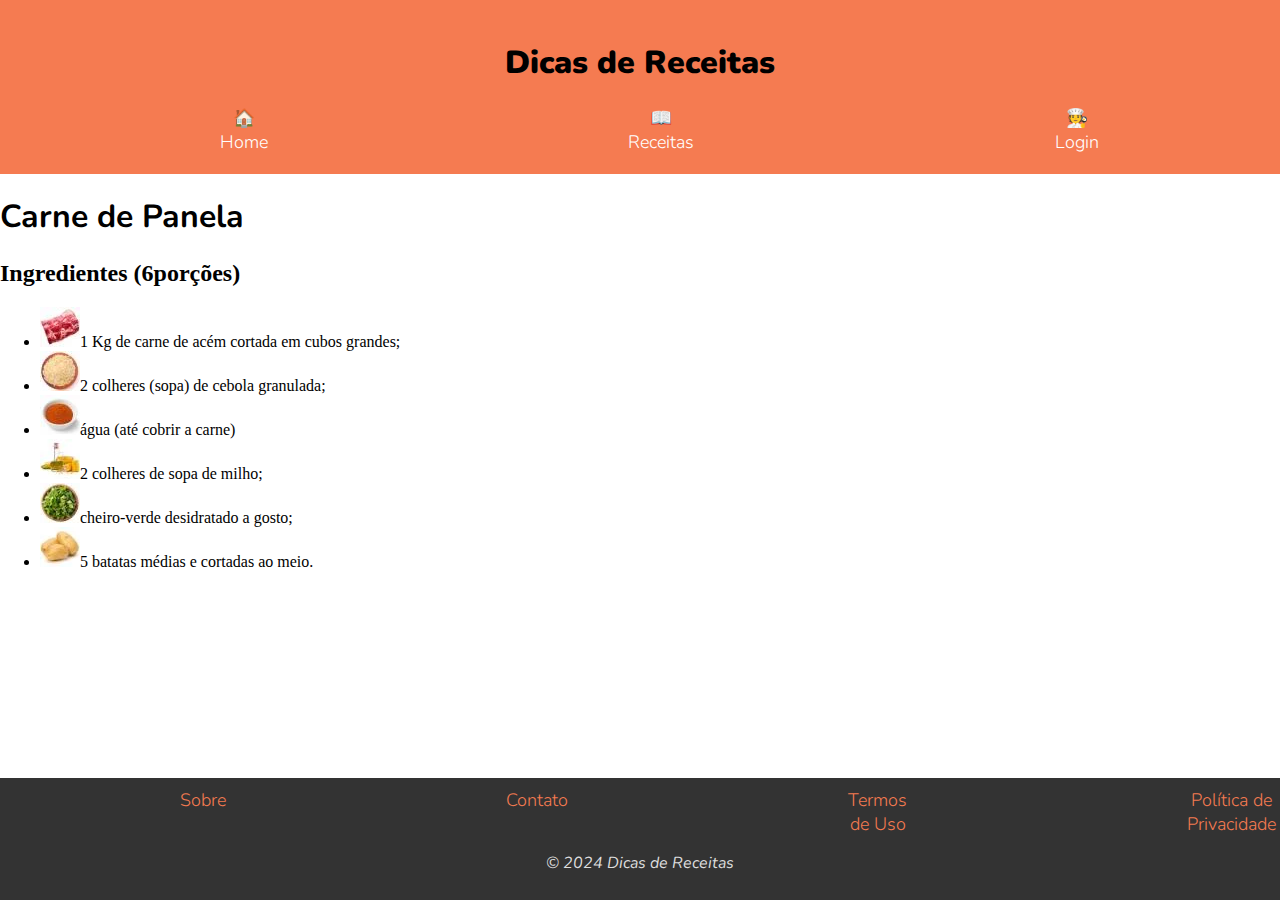
==== carnepanela.html @ 0d8d4045 "aaa" ====
<!DOCTYPE html>
<html lang="pt-br">
<head>
    <meta charset="UTF-8">
    <meta name="viewport" content="width=device-width, initial-scale=1.0">
    <title>Carne de Panela</title>
    <link rel="stylesheet" href="css/receitas.css">
</head>
<body>
    <section class="all">
        <header>
            <div class="container">
                <h1>Dicas de Receitas</h1>
                <div id="aba">
                    <nav>
                        <ul class="inline-list">    
                            <li><a href="">🏠Home</a></li>
                            <li><a href="#">📖Receitas</a></li>
                            <li><a href="login.html">🧑‍🍳Login</a></li>
                        </ul>
                    </nav>
                </div>
            </div>
        </header>

<div class="Receita">
    <h1>Carne de Panela</h1>
    <section class="recipe-items">
        <h2>Ingredientes (6porções)</h2>
        <section class="items"><ul>
            <li><img src="assets/acem.webp" alt="carne" class="food"><span>1 Kg de carne de acém cortada em cubos grandes;</span></li>
            <li> <img src="assets/cebola-granulada.webp" alt="cebola" class="food"><span>2 colheres (sopa) de cebola granulada;</span></li>
            <li><img src="assets/colorau.webp" alt="colarau" class="food"><span>água (até cobrir a carne)</span></li>
            <li><img src="assets/oleo-de-milho.webp" alt="óleo de milho" class="food"><span>2 colheres de sopa de milho;</span></li>
            <li><img src="assets/cheiro-verde.webp" alt="cheiro verde"><span>cheiro-verde desidratado a gosto;</span></li>
            <li><img src="assets/batata.webp" alt="batata"><span>5 batatas médias e cortadas ao meio.</span></li>
        </ul>
    </section>
        
    </section>

</div>
        <footer>
            <div class="container">
                <ul class="inline-list1">
                    <li><a href="#">Sobre</a></li>
                    <li><a href="#">Contato</a></li>
                    <li><a href="#">Termos de Uso</a></li>
                    <li><a href="#">Política de Privacidade</a></li>
                </ul>
                <p class="footer">&copy; 2024 Dicas de Receitas</p>
            </div>
        </footer>
        </section>
</body>
</html>
---- css/receitas.css ----
@font-face {
    font-family: "Nunito-Black";
    src: url(Nunito/Nunito-Black.ttf);
}

@font-face {
    font-family: "Nunito-Bold";
    src: url(Nunito/Nunito-Bold.ttf);
}

@font-face {
    font-family: "Nunito-ExtraBold";
    src: url(Nunito/Nunito-ExtraBold.ttf);
}

@font-face {
    font-family: "Nunito-Italic";
    src: url(Nunito/Nunito-Italic.ttf);
}

@font-face {
    font-family: "Nunito-Light";
    src: url(Nunito/Nunito-Light.ttf);
}

@font-face {
    font-family: "Nunito-Medium";
    src: url(Nunito/Nunito-Medium.ttf);
}

@font-face {
    font-family: "Nunito-Regular";
    src: url(Nunito/Nunito-Regular.ttf);
}

body {
    background-color: white;
    margin: 0;
    padding: 0;
}

header {
    margin: 0;
    text-align: center;
    background-color: #F57B51;
    padding: 20px 0;


}

header h1 {
    font-family: "Nunito-Black";
    font-size: xx-large;
}

div#aba {

    text-align: center;
    border-radius: 30px;

}


.inline-list {
    list-style-type: none;
    margin: 0;
    display: flex;

    a {
        text-decoration: none;
        color: white;
        font-size: large;
        font-family: "Nunito-Light";
    }

}

.inline-list li {
    padding: 0 180px;

}

.Receita h1 {
    font-family: "Nunito-Bold";
}















footer {
    text-align: center;
    padding: 10px 0;
    bottom: 0;
    width: 100%;
    background: #333;
    color: #ddd;
    position: absolute;

}

footer p {
    font-family: "Nunito-Italic";
}

.inline-list1 {
    list-style-type: none;
    margin: 0;
    display: flex;

    a {
        text-decoration: none;
        color: #F57B51;
        font-size: large;
        font-family: "Nunito-Light"
    }

}

.inline-list1 li {
    padding: 0 140px;
    /* Aplica padding horizontal aos itens da lista */
}
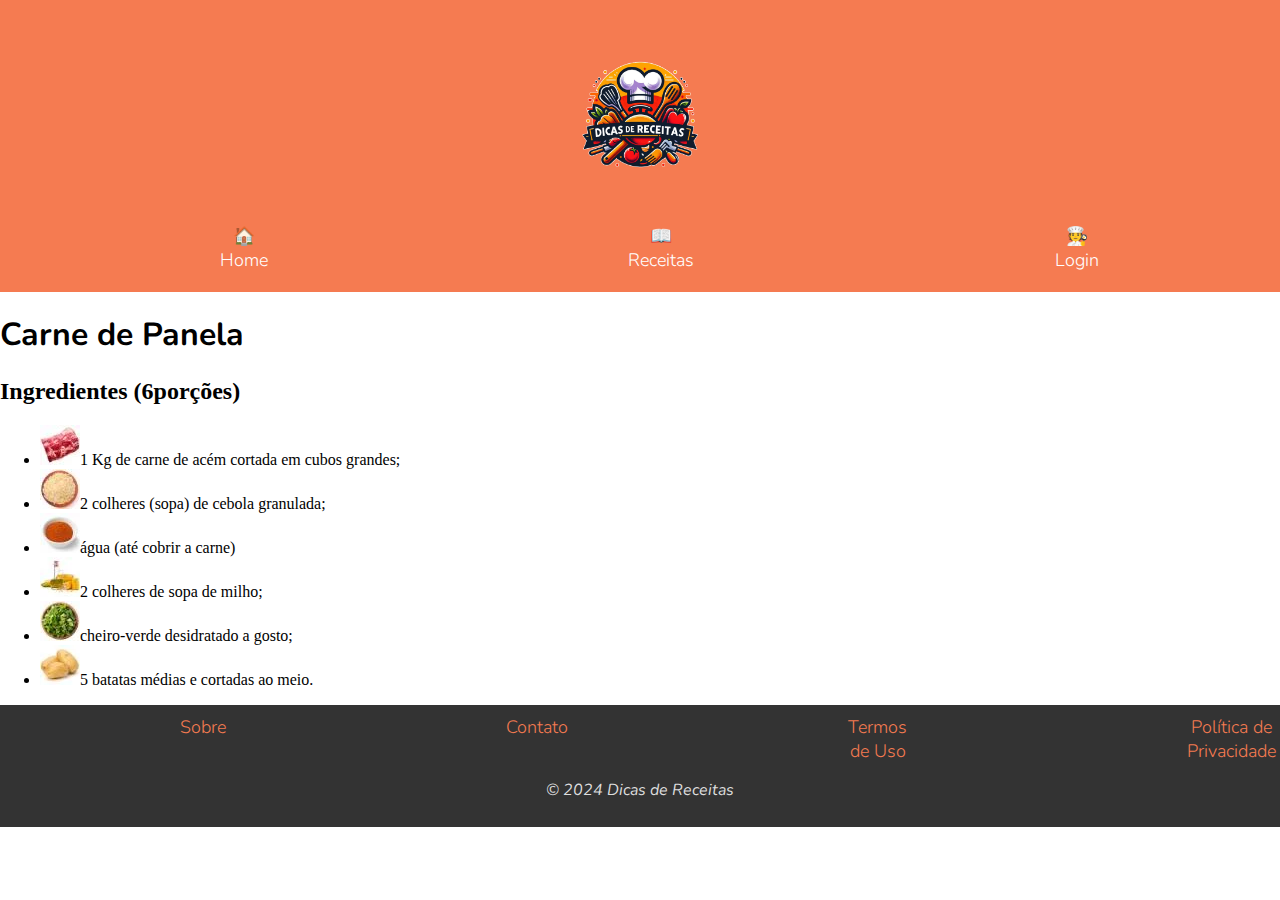
==== commit bb237bd5: "logo" ====
--- a/carnepanela.html
+++ b/carnepanela.html
@@ -1,20 +1,22 @@
 <!DOCTYPE html>
 <html lang="pt-br">
+
 <head>
     <meta charset="UTF-8">
     <meta name="viewport" content="width=device-width, initial-scale=1.0">
     <title>Carne de Panela</title>
     <link rel="stylesheet" href="css/receitas.css">
 </head>
+
 <body>
     <section class="all">
         <header>
             <div class="container">
-                <h1>Dicas de Receitas</h1>
+                <h1><img src="assets/Com contorno.png" alt="" width="150px" height="150px"></h1>
                 <div id="aba">
                     <nav>
-                        <ul class="inline-list">    
-                            <li><a href="">🏠Home</a></li>
+                        <ul class="inline-list">
+                            <li><a href="index.html">🏠Home</a></li>
                             <li><a href="#">📖Receitas</a></li>
                             <li><a href="login.html">🧑‍🍳Login</a></li>
                         </ul>
@@ -23,23 +25,30 @@
             </div>
         </header>
 
-<div class="Receita">
-    <h1>Carne de Panela</h1>
-    <section class="recipe-items">
-        <h2>Ingredientes (6porções)</h2>
-        <section class="items"><ul>
-            <li><img src="assets/acem.webp" alt="carne" class="food"><span>1 Kg de carne de acém cortada em cubos grandes;</span></li>
-            <li> <img src="assets/cebola-granulada.webp" alt="cebola" class="food"><span>2 colheres (sopa) de cebola granulada;</span></li>
-            <li><img src="assets/colorau.webp" alt="colarau" class="food"><span>água (até cobrir a carne)</span></li>
-            <li><img src="assets/oleo-de-milho.webp" alt="óleo de milho" class="food"><span>2 colheres de sopa de milho;</span></li>
-            <li><img src="assets/cheiro-verde.webp" alt="cheiro verde"><span>cheiro-verde desidratado a gosto;</span></li>
-            <li><img src="assets/batata.webp" alt="batata"><span>5 batatas médias e cortadas ao meio.</span></li>
-        </ul>
-    </section>
-        
-    </section>
+        <div class="Receita">
+            <h1>Carne de Panela</h1>
+            <section class="recipe-items">
+                <h2>Ingredientes (6porções)</h2>
+                <section class="items">
+                    <ul>
+                        <li><img src="assets/acem.webp" alt="carne" class="food"><span>1 Kg de carne de acém cortada em
+                                cubos grandes;</span></li>
+                        <li> <img src="assets/cebola-granulada.webp" alt="cebola" class="food"><span>2 colheres (sopa)
+                                de cebola granulada;</span></li>
+                        <li><img src="assets/colorau.webp" alt="colarau" class="food"><span>água (até cobrir a
+                                carne)</span></li>
+                        <li><img src="assets/oleo-de-milho.webp" alt="óleo de milho" class="food"><span>2 colheres de
+                                sopa de milho;</span></li>
+                        <li><img src="assets/cheiro-verde.webp" alt="cheiro verde"><span>cheiro-verde desidratado a
+                                gosto;</span></li>
+                        <li><img src="assets/batata.webp" alt="batata"><span>5 batatas médias e cortadas ao meio.</span>
+                        </li>
+                    </ul>
+                </section>
 
-</div>
+            </section>
+
+        </div>
         <footer>
             <div class="container">
                 <ul class="inline-list1">
@@ -51,6 +60,7 @@
                 <p class="footer">&copy; 2024 Dicas de Receitas</p>
             </div>
         </footer>
-        </section>
+    </section>
 </body>
+
 </html>--- a/css/receitas.css
+++ b/css/receitas.css
@@ -105,7 +105,7 @@
     width: 100%;
     background: #333;
     color: #ddd;
-    position: absolute;
+    position: relative;
 
 }
 
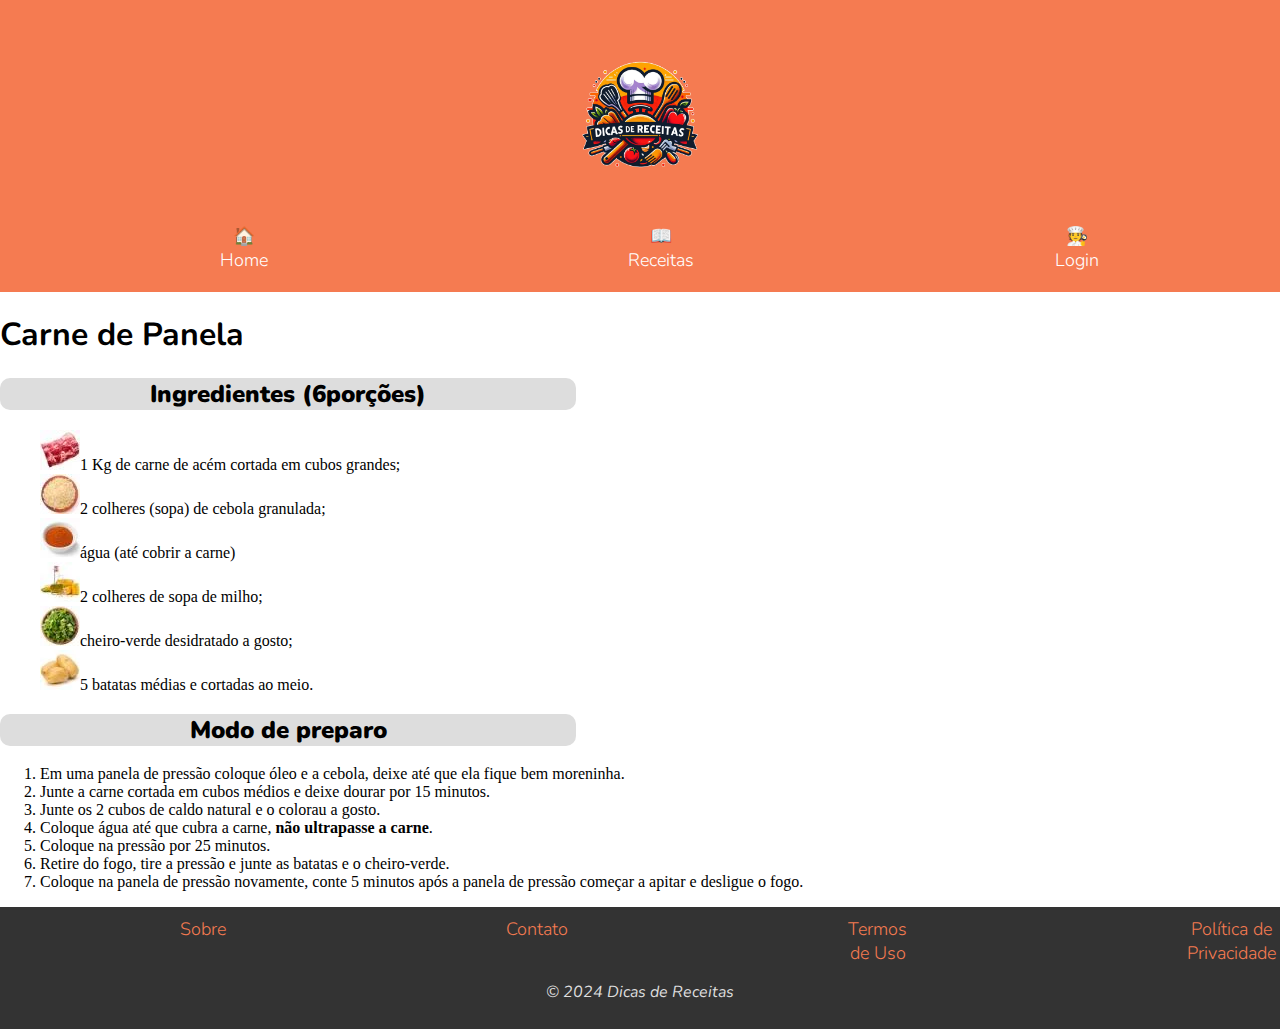
==== commit fcd35933: "etapas de preparo" ====
--- a/carnepanela.html
+++ b/carnepanela.html
@@ -6,6 +6,7 @@
     <meta name="viewport" content="width=device-width, initial-scale=1.0">
     <title>Carne de Panela</title>
     <link rel="stylesheet" href="css/receitas.css">
+    <link rel="shortcut icon" href="assets/ico.ico" type="image/x-icon">
 </head>
 
 <body>
@@ -27,27 +28,44 @@
 
         <div class="Receita">
             <h1>Carne de Panela</h1>
-            <section class="recipe-items">
-                <h2>Ingredientes (6porções)</h2>
-                <section class="items">
-                    <ul>
-                        <li><img src="assets/acem.webp" alt="carne" class="food"><span>1 Kg de carne de acém cortada em
-                                cubos grandes;</span></li>
-                        <li> <img src="assets/cebola-granulada.webp" alt="cebola" class="food"><span>2 colheres (sopa)
-                                de cebola granulada;</span></li>
-                        <li><img src="assets/colorau.webp" alt="colarau" class="food"><span>água (até cobrir a
-                                carne)</span></li>
-                        <li><img src="assets/oleo-de-milho.webp" alt="óleo de milho" class="food"><span>2 colheres de
-                                sopa de milho;</span></li>
-                        <li><img src="assets/cheiro-verde.webp" alt="cheiro verde"><span>cheiro-verde desidratado a
-                                gosto;</span></li>
-                        <li><img src="assets/batata.webp" alt="batata"><span>5 batatas médias e cortadas ao meio.</span>
-                        </li>
-                    </ul>
-                </section>
-
+            
+       <section class="recipe">
+        <section class="recipe-items">
+            <h2>Ingredientes (6porções)</h2>
+            <div class="items">
+                <ul>
+                    <li><img src="assets/acem.webp" alt="carne" class="food"><span>1 Kg de carne de acém cortada em
+                            cubos grandes;</span></li>
+                    <li> <img src="assets/cebola-granulada.webp" alt="cebola" class="food"><span>2 colheres (sopa)
+                            de cebola granulada;</span></li>
+                    <li><img src="assets/colorau.webp" alt="colarau" class="food"><span>água (até cobrir a
+                            carne)</span></li>
+                    <li><img src="assets/oleo-de-milho.webp" alt="óleo de milho" class="food"><span>2 colheres de
+                            sopa de milho;</span></li>
+                    <li><img src="assets/cheiro-verde.webp" alt="cheiro verde"><span>cheiro-verde desidratado a
+                            gosto;</span></li>
+                    <li><img src="assets/batata.webp" alt="batata"><span>5 batatas médias e cortadas ao meio.</span>
+                    </li>
+                </ul>
+            </div>
+            <section class="steps">
+                <h2>Modo de preparo</h2>
+                <div>
+                    <ol>
+                        <li>Em uma panela de pressão coloque óleo e a cebola, deixe até que ela fique bem moreninha.</li>
+                        <li>Junte a carne cortada em cubos médios e deixe dourar por 15 minutos.</li>   
+                        <li>Junte os 2 cubos de caldo natural e o colorau a gosto.</li>
+                        <li>Coloque água até que cubra a carne, <b>não ultrapasse a carne</b>.</li>
+                        <li>Coloque na pressão por 25 minutos.</li>
+                        <li>Retire do fogo, tire a pressão e junte as batatas e o cheiro-verde. </li>
+                        <li>Coloque na panela de pressão novamente, conte 5 minutos após a panela de pressão começar a apitar e desligue o fogo.</li>
+                    </ol>
+                </div>
             </section>
 
+        </section>
+
+       </section>
         </div>
         <footer>
             <div class="container">
--- a/css/receitas.css
+++ b/css/receitas.css
@@ -84,6 +84,18 @@
     font-family: "Nunito-Bold";
 }
 
+.recipe-items h2{
+    font-family: "Nunito-Black";
+    background-color: #ddd;
+    width: 45%;
+ border-radius: 10px;
+ text-align: center;
+}
+ul{
+    list-style: none;
+    
+    
+}
 
 
 
@@ -106,8 +118,7 @@
     background: #333;
     color: #ddd;
     position: relative;
-
-}
+  }
 
 footer p {
     font-family: "Nunito-Italic";
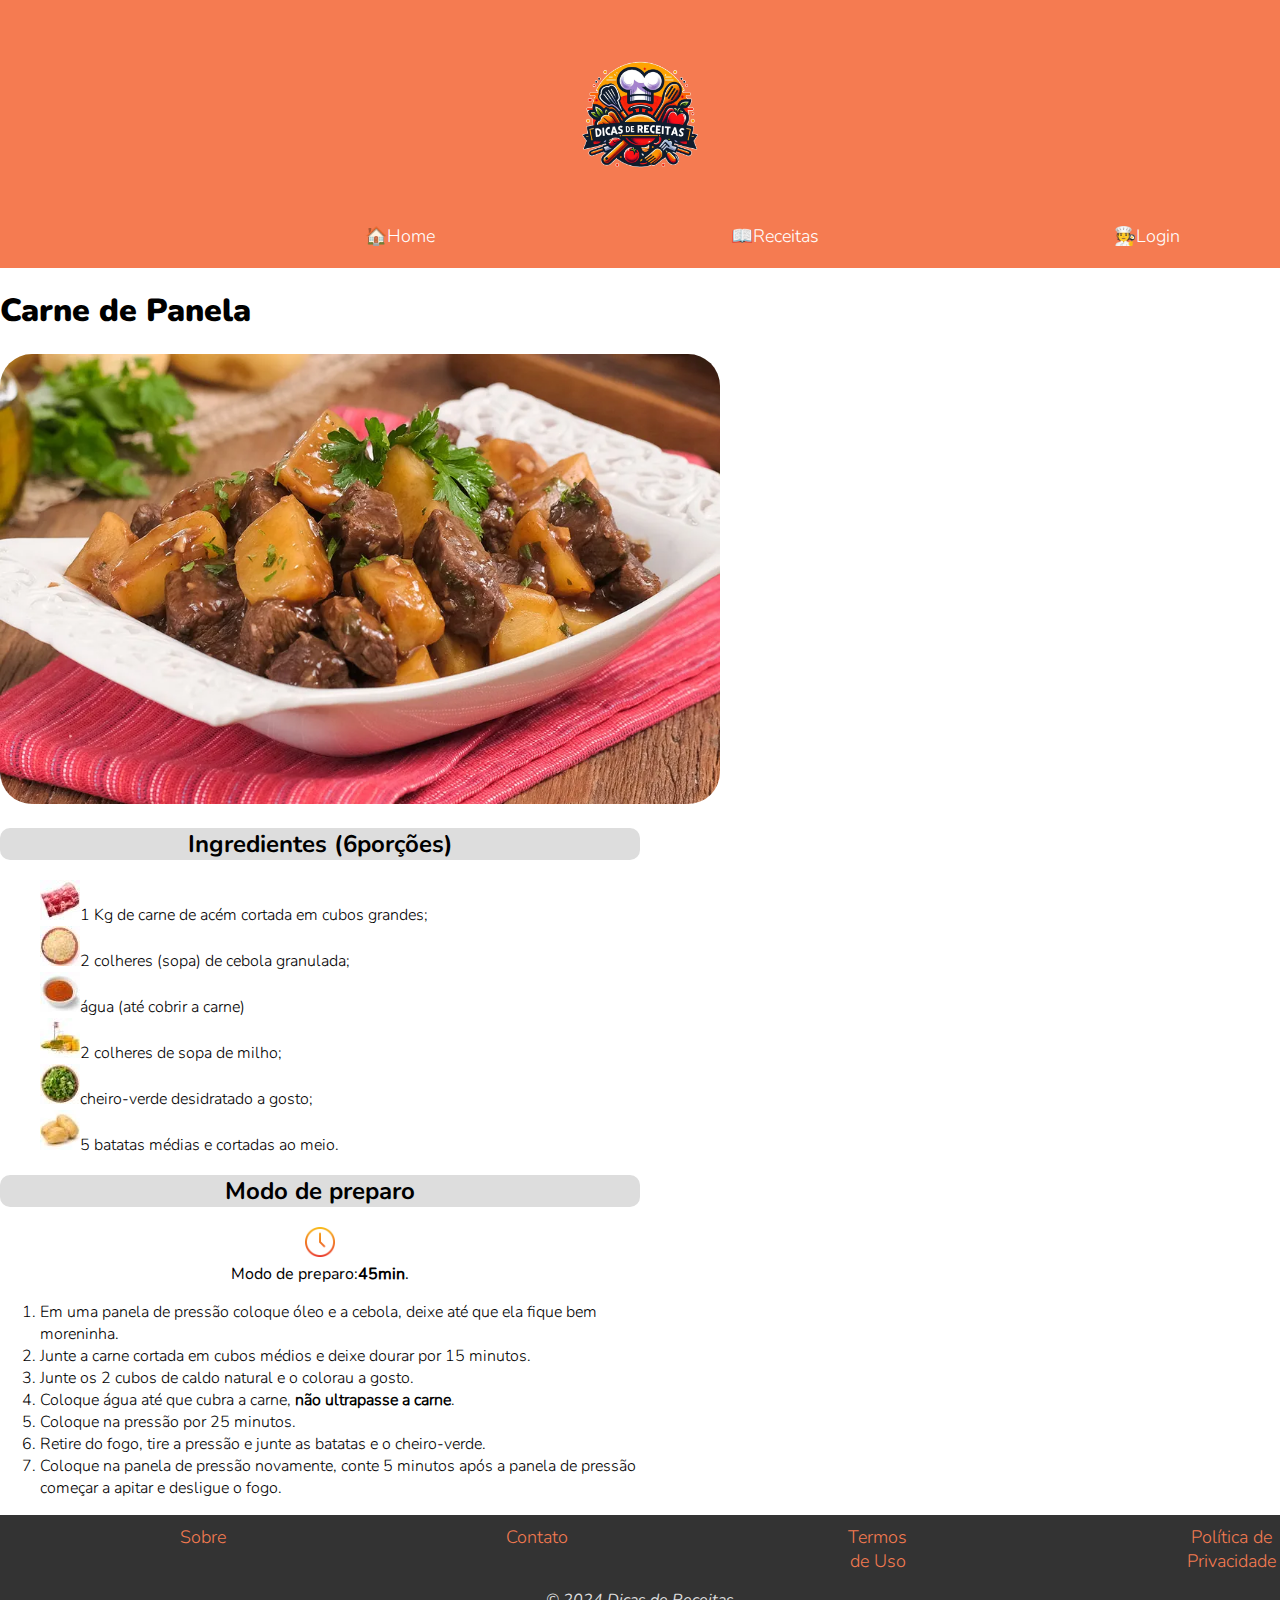
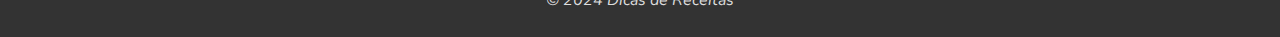
==== commit 672b6a9b: "att" ====
--- a/carnepanela.html
+++ b/carnepanela.html
@@ -28,44 +28,54 @@
 
         <div class="Receita">
             <h1>Carne de Panela</h1>
-            
-       <section class="recipe">
-        <section class="recipe-items">
-            <h2>Ingredientes (6porções)</h2>
-            <div class="items">
-                <ul>
-                    <li><img src="assets/acem.webp" alt="carne" class="food"><span>1 Kg de carne de acém cortada em
-                            cubos grandes;</span></li>
-                    <li> <img src="assets/cebola-granulada.webp" alt="cebola" class="food"><span>2 colheres (sopa)
-                            de cebola granulada;</span></li>
-                    <li><img src="assets/colorau.webp" alt="colarau" class="food"><span>água (até cobrir a
-                            carne)</span></li>
-                    <li><img src="assets/oleo-de-milho.webp" alt="óleo de milho" class="food"><span>2 colheres de
-                            sopa de milho;</span></li>
-                    <li><img src="assets/cheiro-verde.webp" alt="cheiro verde"><span>cheiro-verde desidratado a
-                            gosto;</span></li>
-                    <li><img src="assets/batata.webp" alt="batata"><span>5 batatas médias e cortadas ao meio.</span>
-                    </li>
-                </ul>
-            </div>
-            <section class="steps">
-                <h2>Modo de preparo</h2>
-                <div>
-                    <ol>
-                        <li>Em uma panela de pressão coloque óleo e a cebola, deixe até que ela fique bem moreninha.</li>
-                        <li>Junte a carne cortada em cubos médios e deixe dourar por 15 minutos.</li>   
-                        <li>Junte os 2 cubos de caldo natural e o colorau a gosto.</li>
-                        <li>Coloque água até que cubra a carne, <b>não ultrapasse a carne</b>.</li>
-                        <li>Coloque na pressão por 25 minutos.</li>
-                        <li>Retire do fogo, tire a pressão e junte as batatas e o cheiro-verde. </li>
-                        <li>Coloque na panela de pressão novamente, conte 5 minutos após a panela de pressão começar a apitar e desligue o fogo.</li>
-                    </ol>
-                </div>
+            <img src="assets/carne-de-panela-com-batatas.webp" alt="Carne com batatas"
+            id="carneB">
+
+            <section class="recipe">
+
+                <section class="recipe-items">
+                    <h2>Ingredientes (6porções)</h2>
+                    <div class="items">
+                        <ul>
+                            <li><img src="assets/acem.webp" alt="carne" class="food"><span>1 Kg de carne de acém cortada
+                                    em
+                                    cubos grandes;</span></li>
+                            <li> <img src="assets/cebola-granulada.webp" alt="cebola" class="food"><span>2 colheres
+                                    (sopa)
+                                    de cebola granulada;</span></li>
+                            <li><img src="assets/colorau.webp" alt="colarau" class="food"><span>água (até cobrir a
+                                    carne)</span></li>
+                            <li><img src="assets/oleo-de-milho.webp" alt="óleo de milho" class="food"><span>2 colheres
+                                    de
+                                    sopa de milho;</span></li>
+                            <li><img src="assets/cheiro-verde.webp" alt="cheiro verde"><span>cheiro-verde desidratado a
+                                    gosto;</span></li>
+                            <li><img src="assets/batata.webp" alt="batata"><span>5 batatas médias e cortadas ao
+                                    meio.</span>
+                            </li>
+                        </ul>
+                    </div>
+                    <section class="steps">
+                        <h2>Modo de preparo</h2>
+                        
+                        <p><img src="assets/relogio.png" alt="Icone relógio" id="relogio"><br>Modo de preparo:<b>45min</b>.</p>
+                        <ol>
+                            <li>Em uma panela de pressão coloque óleo e a cebola, deixe até que ela fique bem
+                                moreninha.</li>
+                            <li>Junte a carne cortada em cubos médios e deixe dourar por 15 minutos.</li>
+                            <li>Junte os 2 cubos de caldo natural e o colorau a gosto.</li>
+                            <li>Coloque água até que cubra a carne, <b>não ultrapasse a carne</b>.</li>
+                            <li>Coloque na pressão por 25 minutos.</li>
+                            <li>Retire do fogo, tire a pressão e junte as batatas e o cheiro-verde. </li>
+                            <li>Coloque na panela de pressão novamente, conte 5 minutos após a panela de pressão
+                                começar a apitar e desligue o fogo.</li>
+                        </ol>
+
+                    </section>
+
+                </section>
+
             </section>
-
-        </section>
-
-       </section>
         </div>
         <footer>
             <div class="container">
--- a/css/receitas.css
+++ b/css/receitas.css
@@ -44,8 +44,6 @@
     text-align: center;
     background-color: #F57B51;
     padding: 20px 0;
-
-
 }
 
 header h1 {
@@ -54,61 +52,70 @@
 }
 
 div#aba {
-
     text-align: center;
     border-radius: 30px;
-
-}
-
+    padding-left: 225px;
+}
 
 .inline-list {
     list-style-type: none;
     margin: 0;
     display: flex;
-
-    a {
-        text-decoration: none;
-        color: white;
-        font-size: large;
-        font-family: "Nunito-Light";
-    }
-
+}
+
+.inline-list a {
+    text-decoration: none;
+    color: white;
+    font-size: large;
+    font-family: "Nunito-Light";
+}
+
+#carneB {
+    height: 450px;
+    border-radius: 32px;
+}
+
+.recipe {
+    width: 45%;
 }
 
 .inline-list li {
     padding: 0 180px;
-
-}
-
-.Receita h1 {
+}
+
+h1 {
+    font-family: "Nunito-Black";
+}
+
+h2 {
     font-family: "Nunito-Bold";
-}
-
-.recipe-items h2{
-    font-family: "Nunito-Black";
     background-color: #ddd;
-    width: 45%;
- border-radius: 10px;
- text-align: center;
-}
-ul{
+    width: 100%;
+    border-radius: 10px;
+    text-align: center;
+}
+
+ul {
     list-style: none;
-    
-    
-}
-
-
-
-
-
-
-
-
-
-
-
-
-
+    font-family: "Nunito-Light";
+}
+
+ol {
+    font-family: "Nunito-Light";
+}
+
+#relogio {
+    height: 30px;
+}
+
+.steps {
+    width: 100%;
+}
+
+.steps p {
+    text-align: center;
+    font-family: "Nunito-Regular";
+}
 
 footer {
     text-align: center;
@@ -118,7 +125,7 @@
     background: #333;
     color: #ddd;
     position: relative;
-  }
+}
 
 footer p {
     font-family: "Nunito-Italic";
@@ -128,17 +135,85 @@
     list-style-type: none;
     margin: 0;
     display: flex;
-
-    a {
-        text-decoration: none;
-        color: #F57B51;
-        font-size: large;
-        font-family: "Nunito-Light"
-    }
-
+}
+
+.inline-list1 a {
+    text-decoration: none;
+    color: #F57B51;
+    font-size: large;
+    font-family: "Nunito-Light";
 }
 
 .inline-list1 li {
     padding: 0 140px;
-    /* Aplica padding horizontal aos itens da lista */
-}+}
+
+/* Media Queries */
+
+@media (max-width: 450px) {
+    .inline-list, .inline-list1 {
+        flex-direction: column;
+        align-items: center;
+    }
+    .inline-list li, .inline-list1 li {
+        padding: 10px 0;
+    }
+    div#aba {
+        padding-left: 0;
+    }
+    .recipe {
+        width: 100%;
+    }
+}
+
+@media (min-width: 451px) and (max-width: 700px) {
+    .inline-list, .inline-list1 {
+        flex-direction: column;
+        align-items: center;
+    }
+    .inline-list li, .inline-list1 li {
+        padding: 15px 0;
+    }
+    div#aba {
+        padding-left: 0;
+    }
+    .recipe {
+        width: 80%;
+    }
+}
+
+@media (min-width: 701px) and (max-width: 1200px) {
+    .inline-list {
+        justify-content: space-around;
+    }
+    .inline-list li {
+        padding: 0 60px;
+    }
+    .recipe {
+        width: 60%;
+    }
+}
+
+@media (min-width: 1201px) and (max-width: 1398px) {
+    .inline-list {
+        justify-content: space-between;
+    }
+    .inline-list li {
+        padding: 0 100px;
+    }
+    .recipe {
+        width: 50%;
+    }
+}
+
+@media (min-width: 1399px) {
+    .inline-list {
+        justify-content: space-between;
+    }
+    .inline-list li {
+        padding: 0 180px;
+    }
+    .recipe {
+        width: 45%;
+    }
+}
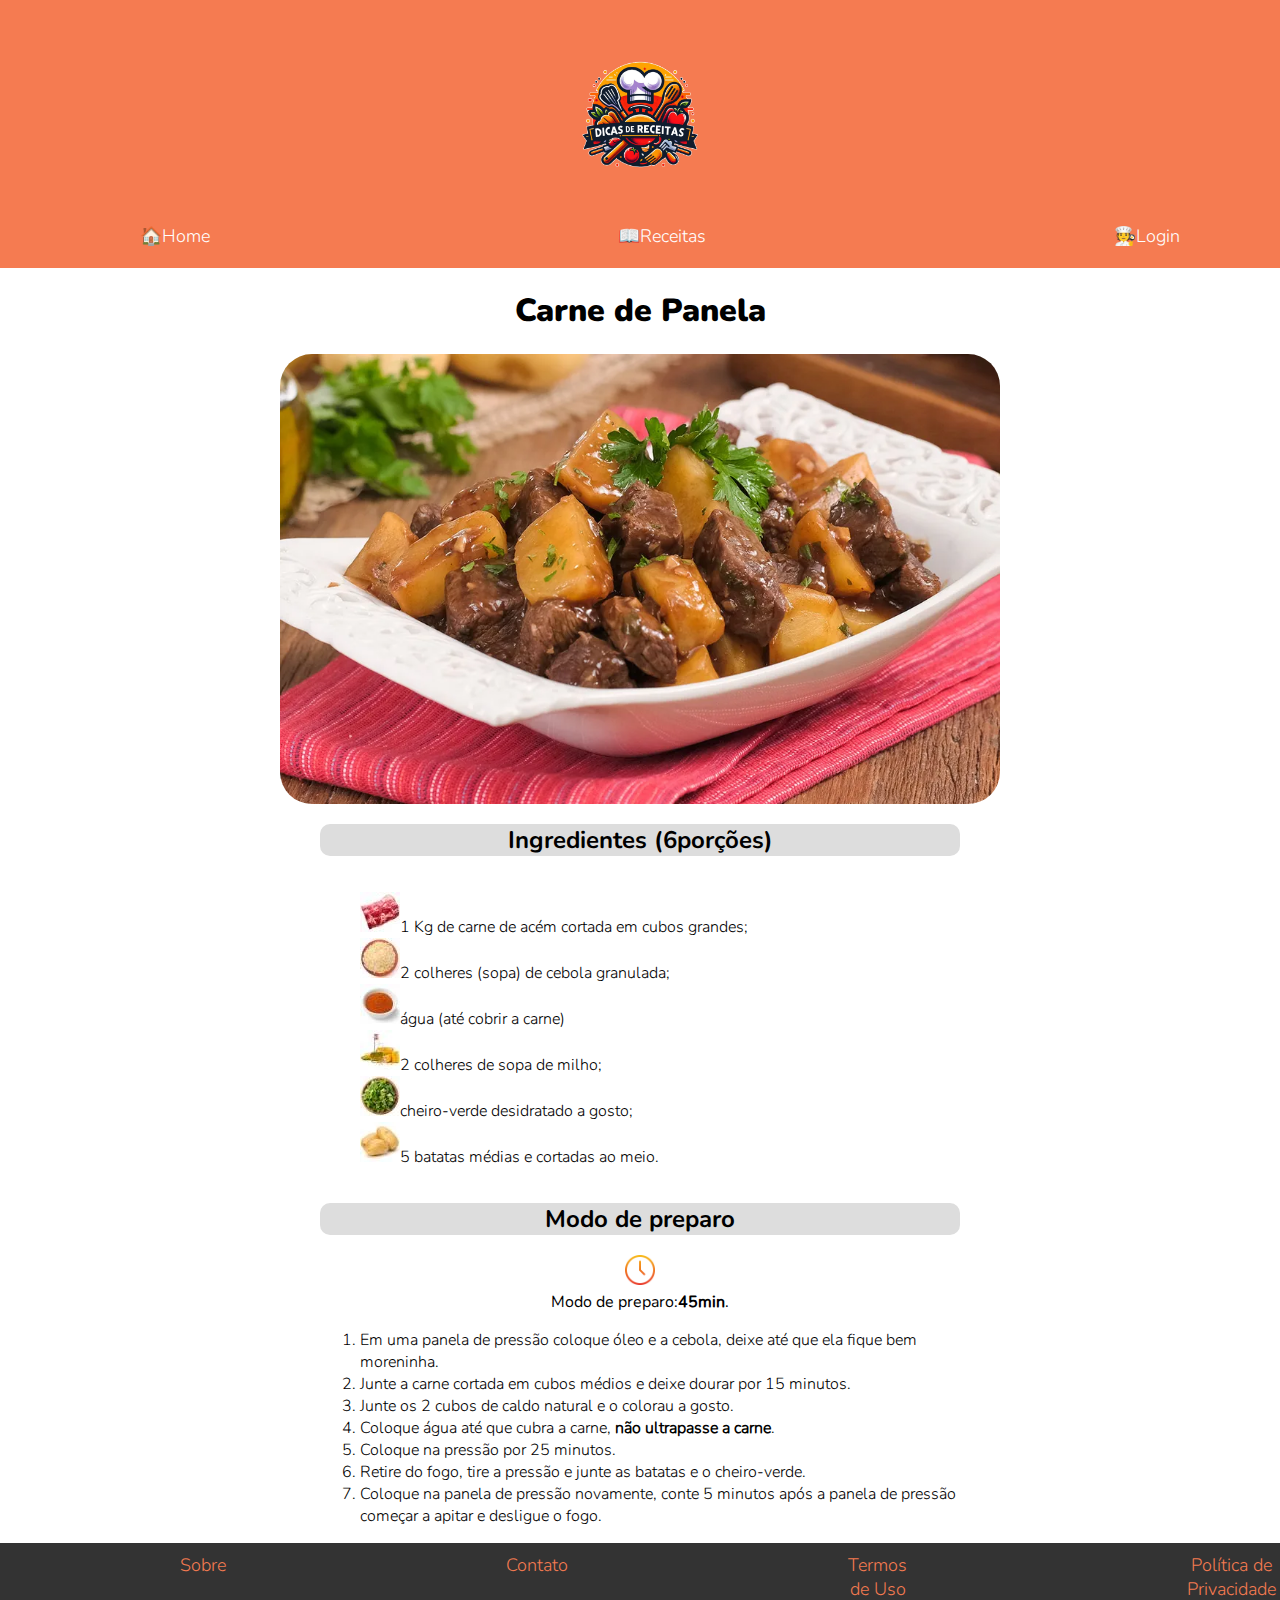
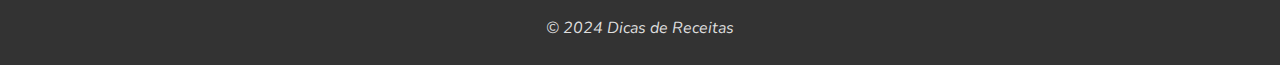
==== commit 29ac0717: "att" ====
--- a/carnepanela.html
+++ b/carnepanela.html
@@ -18,7 +18,7 @@
                     <nav>
                         <ul class="inline-list">
                             <li><a href="index.html">🏠Home</a></li>
-                            <li><a href="#">📖Receitas</a></li>
+                            <li><a href="receitasfaceis.htmls">📖Receitas</a></li>
                             <li><a href="login.html">🧑‍🍳Login</a></li>
                         </ul>
                     </nav>
--- a/css/receitas.css
+++ b/css/receitas.css
@@ -40,7 +40,6 @@
 }
 
 header {
-    margin: 0;
     text-align: center;
     background-color: #F57B51;
     padding: 20px 0;
@@ -54,7 +53,7 @@
 div#aba {
     text-align: center;
     border-radius: 30px;
-    padding-left: 225px;
+    padding-left: 0px;
 }
 
 .inline-list {
@@ -70,13 +69,22 @@
     font-family: "Nunito-Light";
 }
 
+.Receita {
+    width: 100%;
+    margin: 0 auto;
+    display: flex;
+    justify-content: center;
+    align-items: center;
+    flex-direction: column;
+}
+
 #carneB {
     height: 450px;
     border-radius: 32px;
 }
 
 .recipe {
-    width: 45%;
+    width: 80%;
 }
 
 .inline-list li {
@@ -94,7 +102,9 @@
     border-radius: 10px;
     text-align: center;
 }
-
+h3{
+    color: #ff6a28;
+}
 ul {
     list-style: none;
     font-family: "Nunito-Light";
@@ -102,6 +112,7 @@
 
 ol {
     font-family: "Nunito-Light";
+    
 }
 
 #relogio {
@@ -148,35 +159,51 @@
     padding: 0 140px;
 }
 
+.items{
+    display: flex;
+}
+
 /* Media Queries */
 
 @media (max-width: 450px) {
-    .inline-list, .inline-list1 {
+
+    .inline-list,
+    .inline-list1 {
         flex-direction: column;
         align-items: center;
     }
-    .inline-list li, .inline-list1 li {
+
+    .inline-list li,
+    .inline-list1 li {
         padding: 10px 0;
     }
+
     div#aba {
         padding-left: 0;
     }
+
     .recipe {
         width: 100%;
     }
 }
 
 @media (min-width: 451px) and (max-width: 700px) {
-    .inline-list, .inline-list1 {
+
+    .inline-list,
+    .inline-list1 {
         flex-direction: column;
         align-items: center;
     }
-    .inline-list li, .inline-list1 li {
+
+    .inline-list li,
+    .inline-list1 li {
         padding: 15px 0;
     }
+
     div#aba {
         padding-left: 0;
     }
+
     .recipe {
         width: 80%;
     }
@@ -186,9 +213,11 @@
     .inline-list {
         justify-content: space-around;
     }
+
     .inline-list li {
         padding: 0 60px;
     }
+
     .recipe {
         width: 60%;
     }
@@ -198,9 +227,11 @@
     .inline-list {
         justify-content: space-between;
     }
+
     .inline-list li {
         padding: 0 100px;
     }
+
     .recipe {
         width: 50%;
     }
@@ -210,10 +241,12 @@
     .inline-list {
         justify-content: space-between;
     }
+
     .inline-list li {
         padding: 0 180px;
     }
+
     .recipe {
         width: 45%;
     }
-}
+}